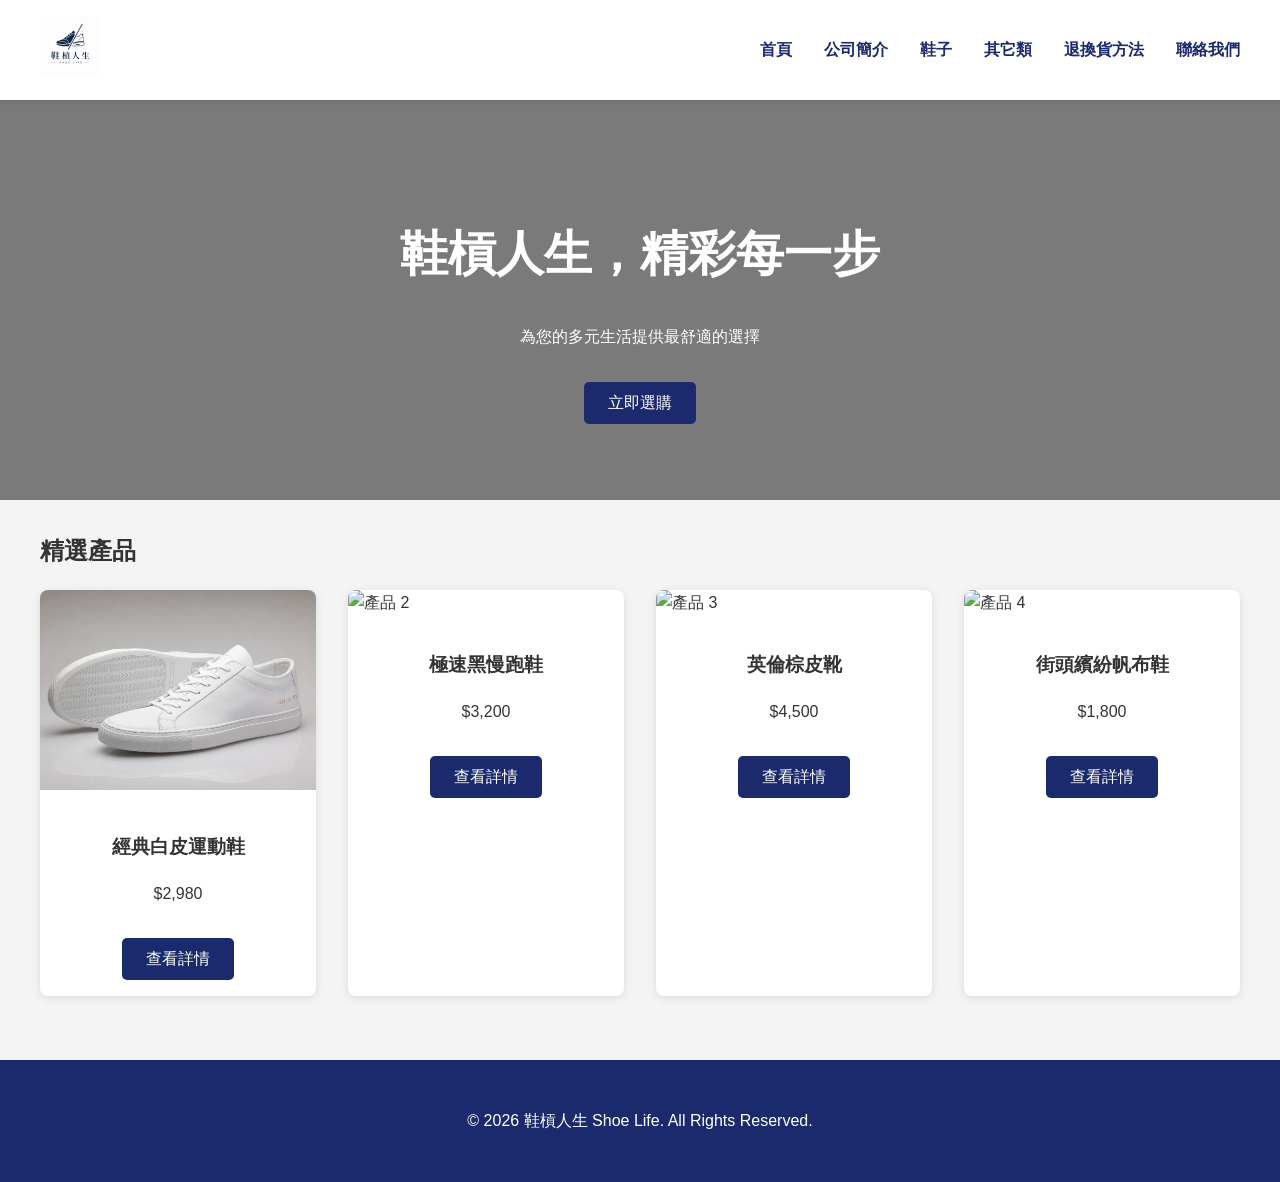
==== index.html @ 4fea04ea "Add files via upload" ====
<!DOCTYPE html>
<html lang="zh-TW">
<head>
    <meta charset="UTF-8">
    <meta name="viewport" content="width=device-width, initial-scale=1.0">
    <title>鞋槓人生 - 專業鞋品專賣</title>
    <link rel="stylesheet" href="assets/style.css">
</head>
<body>
    <header>
        <nav>
            <div class="logo">
                <a href="index.html"><img src="assets/images/logo.png" alt="鞋槓人生 Logo"></a>
            </div>
            <ul class="nav-links">
                <li><a href="index.html">首頁</a></li>
                <li><a href="about.html">公司簡介</a></li>
                <li><a href="shoes.html">鞋子</a></li>
                <li><a href="others.html">其它類</a></li>
                <li><a href="returns.html">退換貨方法</a></li>
                <li><a href="contact.html">聯絡我們</a></li>
            </ul>
        </nav>
    </header>

    <section class="hero">
        <h1>鞋槓人生，精彩每一步</h1>
        <p>為您的多元生活提供最舒適的選擇</p>
        <a href="shoes.html" class="btn">立即選購</a>
    </section>

    <main class="container">
        <h2>精選產品</h2>
        <div class="product-grid">
            <div class="product-card">
                <img src="assets/images/shoe1.png" alt="產品 1">
                <div class="product-info">
                    <h3>經典白皮運動鞋</h3>
                    <p>$2,980</p>
                    <a href="product1.html" class="btn">查看詳情</a>
                </div>
            </div>
            <div class="product-card">
                <img src="assets/images/shoe2.png" alt="產品 2">
                <div class="product-info">
                    <h3>極速黑慢跑鞋</h3>
                    <p>$3,200</p>
                    <a href="product2.html" class="btn">查看詳情</a>
                </div>
            </div>
            <div class="product-card">
                <img src="assets/images/shoe3.png" alt="產品 3">
                <div class="product-info">
                    <h3>英倫棕皮靴</h3>
                    <p>$4,500</p>
                    <a href="product3.html" class="btn">查看詳情</a>
                </div>
            </div>
            <div class="product-card">
                <img src="assets/images/shoe4.png" alt="產品 4">
                <div class="product-info">
                    <h3>街頭繽紛帆布鞋</h3>
                    <p>$1,800</p>
                    <a href="product4.html" class="btn">查看詳情</a>
                </div>
            </div>
        </div>
    </main>

    <footer class="footer">
        <p>&copy; 2026 鞋槓人生 Shoe Life. All Rights Reserved.</p>
    </footer>
</body>
</html>
---- assets/style.css ----
:root {
    --primary-color: #1a2a6c;
    --secondary-color: #b21f1f;
    --accent-color: #fdbb2d;
    --text-color: #333;
    --bg-color: #f4f4f4;
    --white: #ffffff;
}

body {
    font-family: 'Segoe UI', Tahoma, Geneva, Verdana, sans-serif;
    margin: 0;
    padding: 0;
    line-height: 1.6;
    color: var(--text-color);
    background-color: var(--bg-color);
}

header {
    background: var(--white);
    box-shadow: 0 2px 5px rgba(0,0,0,0.1);
    padding: 1rem 0;
    position: sticky;
    top: 0;
    z-index: 1000;
}

nav {
    display: flex;
    justify-content: space-between;
    align-items: center;
    max-width: 1200px;
    margin: 0 auto;
    padding: 0 2rem;
}

.logo img {
    height: 60px;
}

.nav-links {
    list-style: none;
    display: flex;
}

.nav-links li {
    margin-left: 2rem;
}

.nav-links a {
    text-decoration: none;
    color: var(--primary-color);
    font-weight: bold;
    transition: color 0.3s;
}

.nav-links a:hover {
    color: var(--secondary-color);
}

.container {
    max-width: 1200px;
    margin: 2rem auto;
    padding: 0 2rem;
}

.footer {
    background: var(--primary-color);
    color: var(--white);
    text-align: center;
    padding: 2rem 0;
    margin-top: 4rem;
}

.product-grid {
    display: grid;
    grid-template-columns: repeat(auto-fill, minmax(250px, 1fr));
    gap: 2rem;
}

.product-card {
    background: var(--white);
    border-radius: 8px;
    overflow: hidden;
    box-shadow: 0 2px 10px rgba(0,0,0,0.1);
    transition: transform 0.3s;
}

.product-card:hover {
    transform: translateY(-5px);
}

.product-card img {
    width: 100%;
    height: 200px;
    object-fit: cover;
}

.product-info {
    padding: 1rem;
    text-align: center;
}

.btn {
    display: inline-block;
    background: var(--primary-color);
    color: var(--white);
    padding: 0.5rem 1.5rem;
    text-decoration: none;
    border-radius: 5px;
    margin-top: 1rem;
}

.btn:hover {
    background: var(--secondary-color);
}

.hero {
    background: linear-gradient(rgba(0,0,0,0.5), rgba(0,0,0,0.5)), url('assets/images/shoe1.png');
    background-size: cover;
    background-position: center;
    height: 400px;
    display: flex;
    flex-direction: column;
    justify-content: center;
    align-items: center;
    color: var(--white);
    text-align: center;
}

.hero h1 {
    font-size: 3rem;
    margin-bottom: 1rem;
}
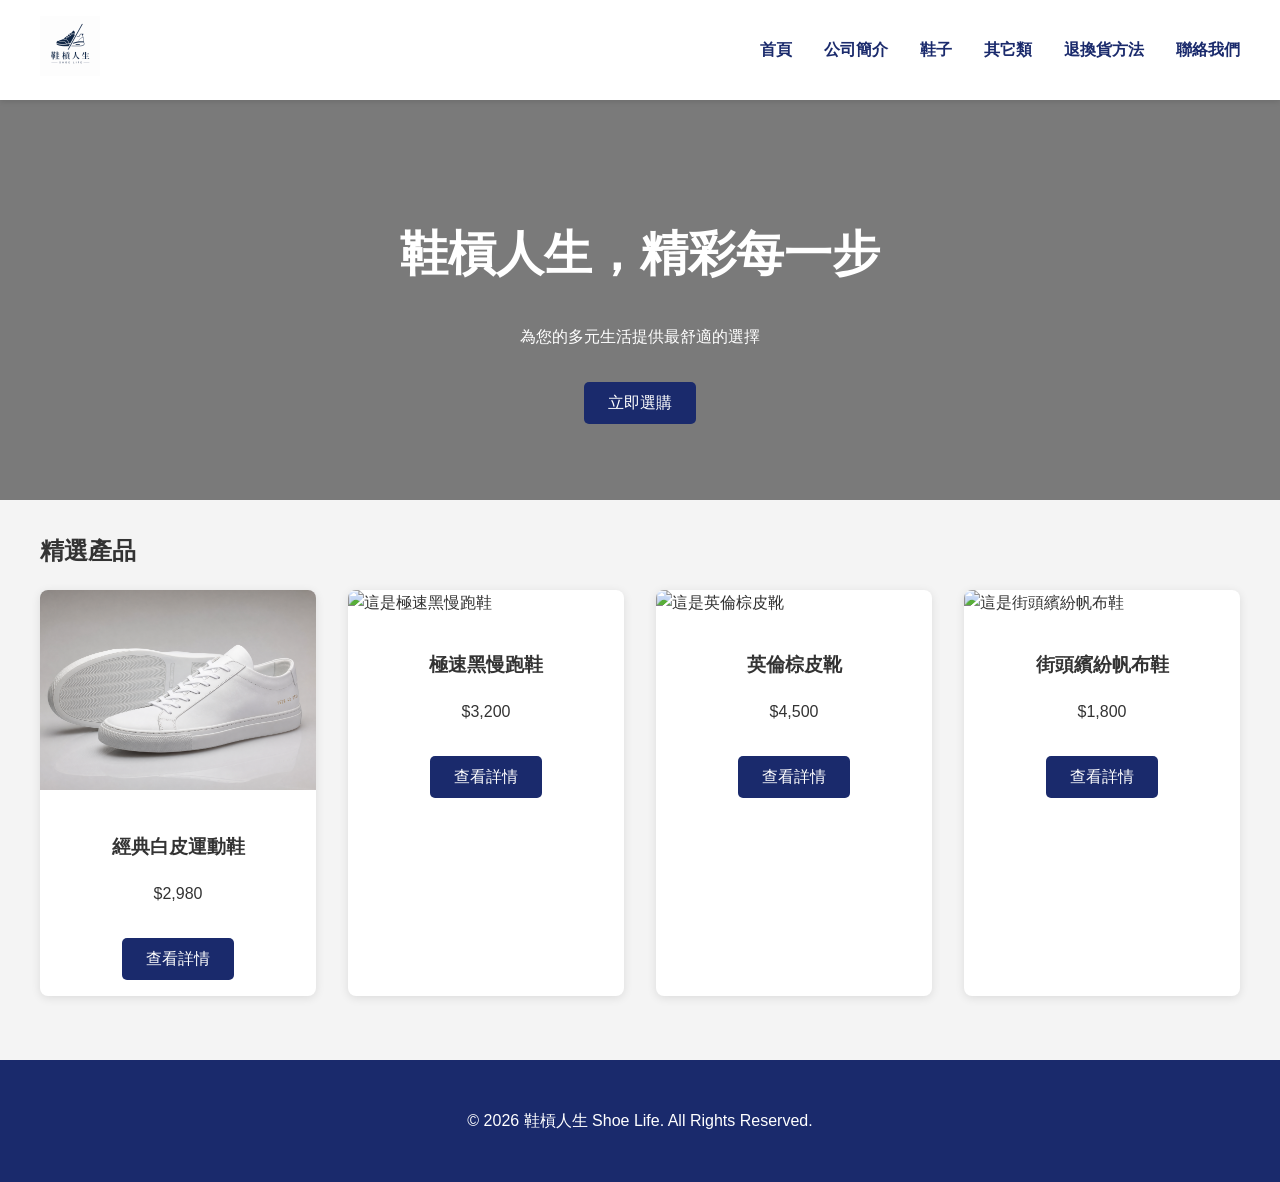
==== commit 267ed389: "Add files via upload" ====
--- a/index.html
+++ b/index.html
@@ -5,6 +5,7 @@
     <meta name="viewport" content="width=device-width, initial-scale=1.0">
     <title>鞋槓人生 - 專業鞋品專賣</title>
     <link rel="stylesheet" href="assets/style.css">
+    <meta name="google-site-verification" content="bBRGSwRDRdePdoj4eUiwgRGYZ3LFBWE26GhYnus1PWg" />
 </head>
 <body>
     <header>
@@ -33,7 +34,7 @@
         <h2>精選產品</h2>
         <div class="product-grid">
             <div class="product-card">
-                <img src="assets/images/shoe1.png" alt="產品 1">
+                <img src="assets/images/shoe1.png" alt="這是經典白皮運動鞋" title="這是經典白皮運動鞋">
                 <div class="product-info">
                     <h3>經典白皮運動鞋</h3>
                     <p>$2,980</p>
@@ -41,7 +42,7 @@
                 </div>
             </div>
             <div class="product-card">
-                <img src="assets/images/shoe2.png" alt="產品 2">
+                <img src="assets/images/shoe2.png" alt="這是極速黑慢跑鞋" title="這是極速黑慢跑鞋">
                 <div class="product-info">
                     <h3>極速黑慢跑鞋</h3>
                     <p>$3,200</p>
@@ -49,7 +50,7 @@
                 </div>
             </div>
             <div class="product-card">
-                <img src="assets/images/shoe3.png" alt="產品 3">
+                <img src="assets/images/shoe3.png" alt="這是英倫棕皮靴" title="這是英倫棕皮靴">
                 <div class="product-info">
                     <h3>英倫棕皮靴</h3>
                     <p>$4,500</p>
@@ -57,7 +58,7 @@
                 </div>
             </div>
             <div class="product-card">
-                <img src="assets/images/shoe4.png" alt="產品 4">
+                <img src="assets/images/shoe4.png" alt="這是街頭繽紛帆布鞋" title="這是街頭繽紛帆布鞋">
                 <div class="product-info">
                     <h3>街頭繽紛帆布鞋</h3>
                     <p>$1,800</p>
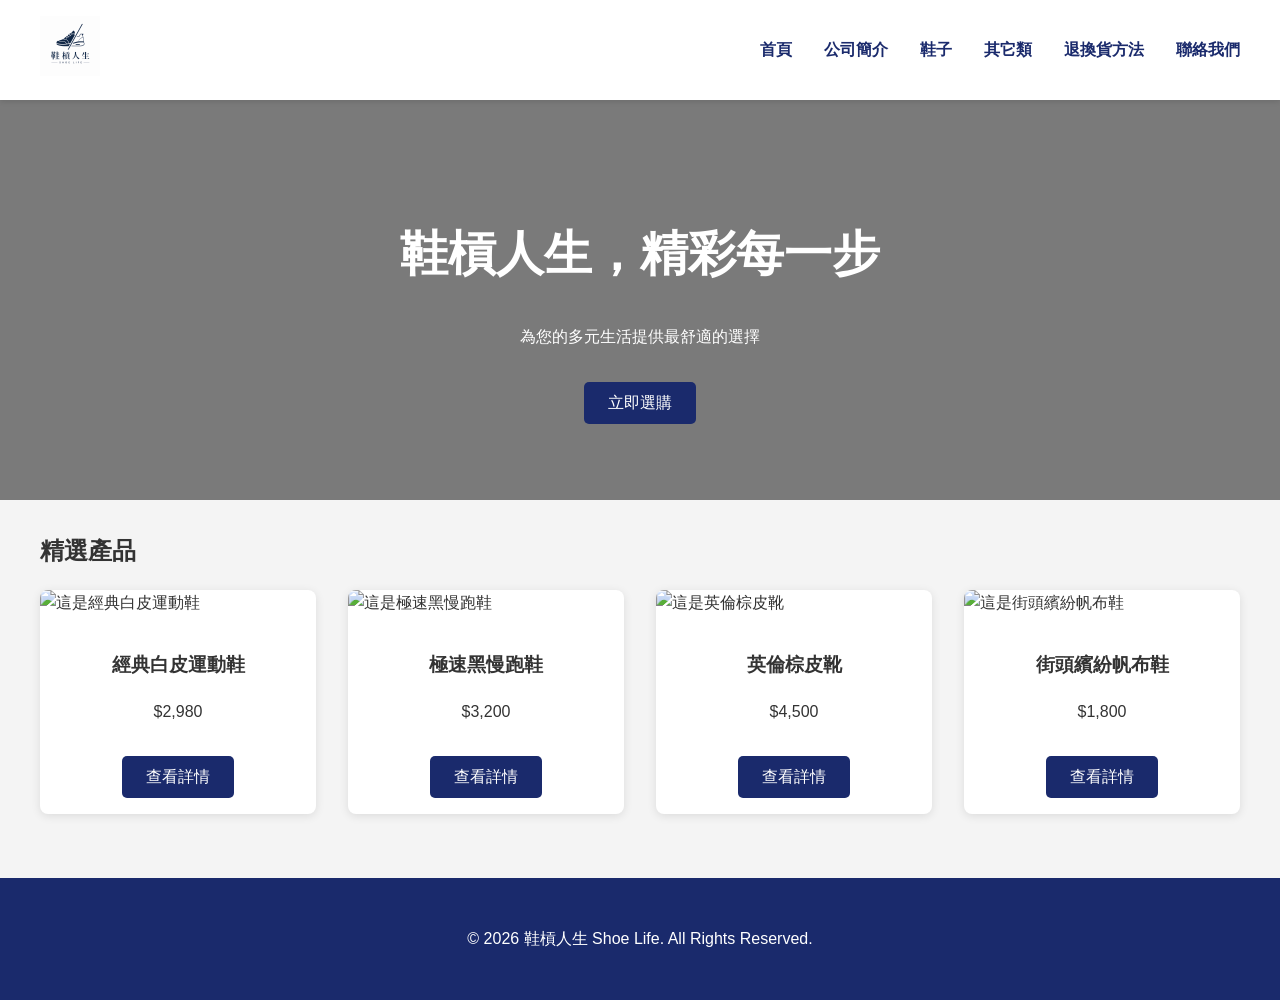
==== commit b61cd0c9: "Add files via upload" ====
--- a/index.html
+++ b/index.html
@@ -34,7 +34,7 @@
         <h2>精選產品</h2>
         <div class="product-grid">
             <div class="product-card">
-                <img src="assets/images/shoe1.png" alt="這是經典白皮運動鞋" title="這是經典白皮運動鞋">
+                <img src="assets/images/白皮運動鞋.png" alt="這是經典白皮運動鞋" title="這是經典白皮運動鞋">
                 <div class="product-info">
                     <h3>經典白皮運動鞋</h3>
                     <p>$2,980</p>
@@ -42,7 +42,7 @@
                 </div>
             </div>
             <div class="product-card">
-                <img src="assets/images/shoe2.png" alt="這是極速黑慢跑鞋" title="這是極速黑慢跑鞋">
+                <img src="assets/images/極速黑慢跑鞋.png" alt="這是極速黑慢跑鞋" title="這是極速黑慢跑鞋">
                 <div class="product-info">
                     <h3>極速黑慢跑鞋</h3>
                     <p>$3,200</p>
@@ -50,7 +50,7 @@
                 </div>
             </div>
             <div class="product-card">
-                <img src="assets/images/shoe3.png" alt="這是英倫棕皮靴" title="這是英倫棕皮靴">
+                <img src="assets/images/英倫棕皮靴.png" alt="這是英倫棕皮靴" title="這是英倫棕皮靴">
                 <div class="product-info">
                     <h3>英倫棕皮靴</h3>
                     <p>$4,500</p>
@@ -58,7 +58,7 @@
                 </div>
             </div>
             <div class="product-card">
-                <img src="assets/images/shoe4.png" alt="這是街頭繽紛帆布鞋" title="這是街頭繽紛帆布鞋">
+                <img src="assets/images/街頭繽紛帆布鞋.png" alt="這是街頭繽紛帆布鞋" title="這是街頭繽紛帆布鞋">
                 <div class="product-info">
                     <h3>街頭繽紛帆布鞋</h3>
                     <p>$1,800</p>
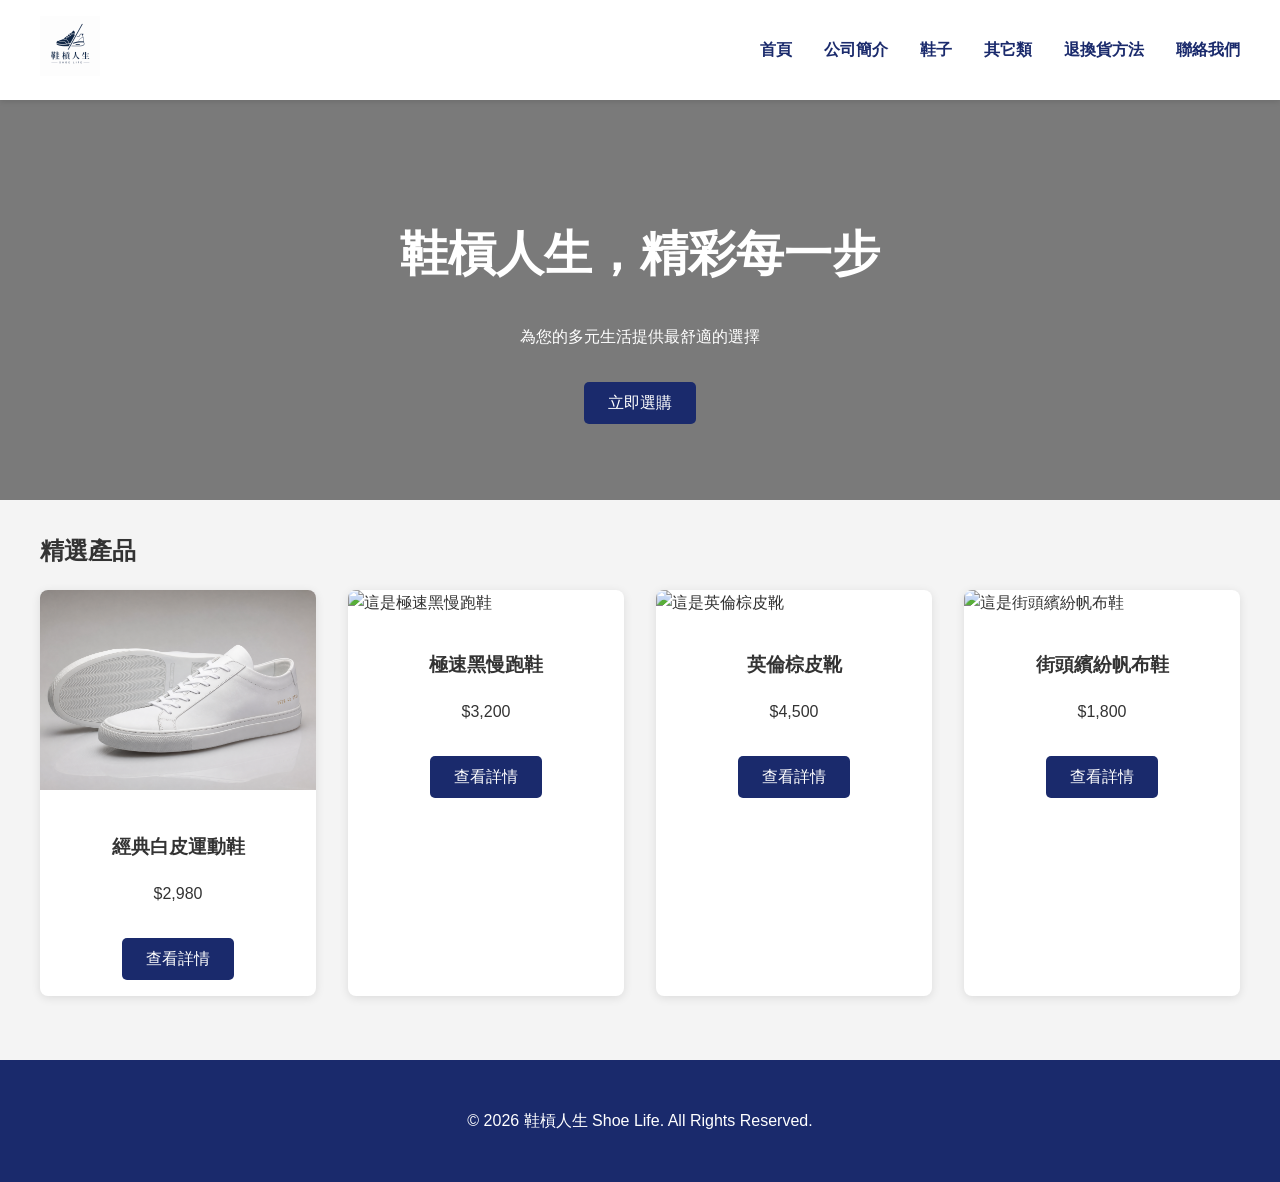
==== commit a1e29fd4: "Add files via upload" ====
--- a/index.html
+++ b/index.html
@@ -4,8 +4,11 @@
     <meta charset="UTF-8">
     <meta name="viewport" content="width=device-width, initial-scale=1.0">
     <title>鞋槓人生 - 專業鞋品專賣</title>
+    <meta name="description" content="販售專業鞋品，不管是休閒類，或是功能類，專業類，都能滿足您的需求!">
+    <meta name="keywords" content="鞋子,休閒鞋,運動鞋,高跟鞋">
     <link rel="stylesheet" href="assets/style.css">
     <meta name="google-site-verification" content="bBRGSwRDRdePdoj4eUiwgRGYZ3LFBWE26GhYnus1PWg" />
+    
 </head>
 <body>
     <header>
@@ -34,7 +37,7 @@
         <h2>精選產品</h2>
         <div class="product-grid">
             <div class="product-card">
-                <img src="assets/images/白皮運動鞋.png" alt="這是經典白皮運動鞋" title="這是經典白皮運動鞋">
+                <img src="assets/images/鞋槓人生專業鞋品專賣-白皮運動鞋.png" alt="這是經典白皮運動鞋" title="這是經典白皮運動鞋">
                 <div class="product-info">
                     <h3>經典白皮運動鞋</h3>
                     <p>$2,980</p>
@@ -42,7 +45,7 @@
                 </div>
             </div>
             <div class="product-card">
-                <img src="assets/images/極速黑慢跑鞋.png" alt="這是極速黑慢跑鞋" title="這是極速黑慢跑鞋">
+                <img src="assets/images/鞋槓人生專業鞋品專賣-極速黑慢跑鞋.png" alt="這是極速黑慢跑鞋" title="這是極速黑慢跑鞋">
                 <div class="product-info">
                     <h3>極速黑慢跑鞋</h3>
                     <p>$3,200</p>
@@ -50,7 +53,7 @@
                 </div>
             </div>
             <div class="product-card">
-                <img src="assets/images/英倫棕皮靴.png" alt="這是英倫棕皮靴" title="這是英倫棕皮靴">
+                <img src="assets/images/鞋槓人生專業鞋品專賣-英倫棕皮靴.png" alt="這是英倫棕皮靴" title="這是英倫棕皮靴">
                 <div class="product-info">
                     <h3>英倫棕皮靴</h3>
                     <p>$4,500</p>
@@ -58,7 +61,7 @@
                 </div>
             </div>
             <div class="product-card">
-                <img src="assets/images/街頭繽紛帆布鞋.png" alt="這是街頭繽紛帆布鞋" title="這是街頭繽紛帆布鞋">
+                <img src="assets/images/鞋槓人生專業鞋品專賣-街頭繽紛帆布鞋.png" alt="這是街頭繽紛帆布鞋" title="這是街頭繽紛帆布鞋">
                 <div class="product-info">
                     <h3>街頭繽紛帆布鞋</h3>
                     <p>$1,800</p>
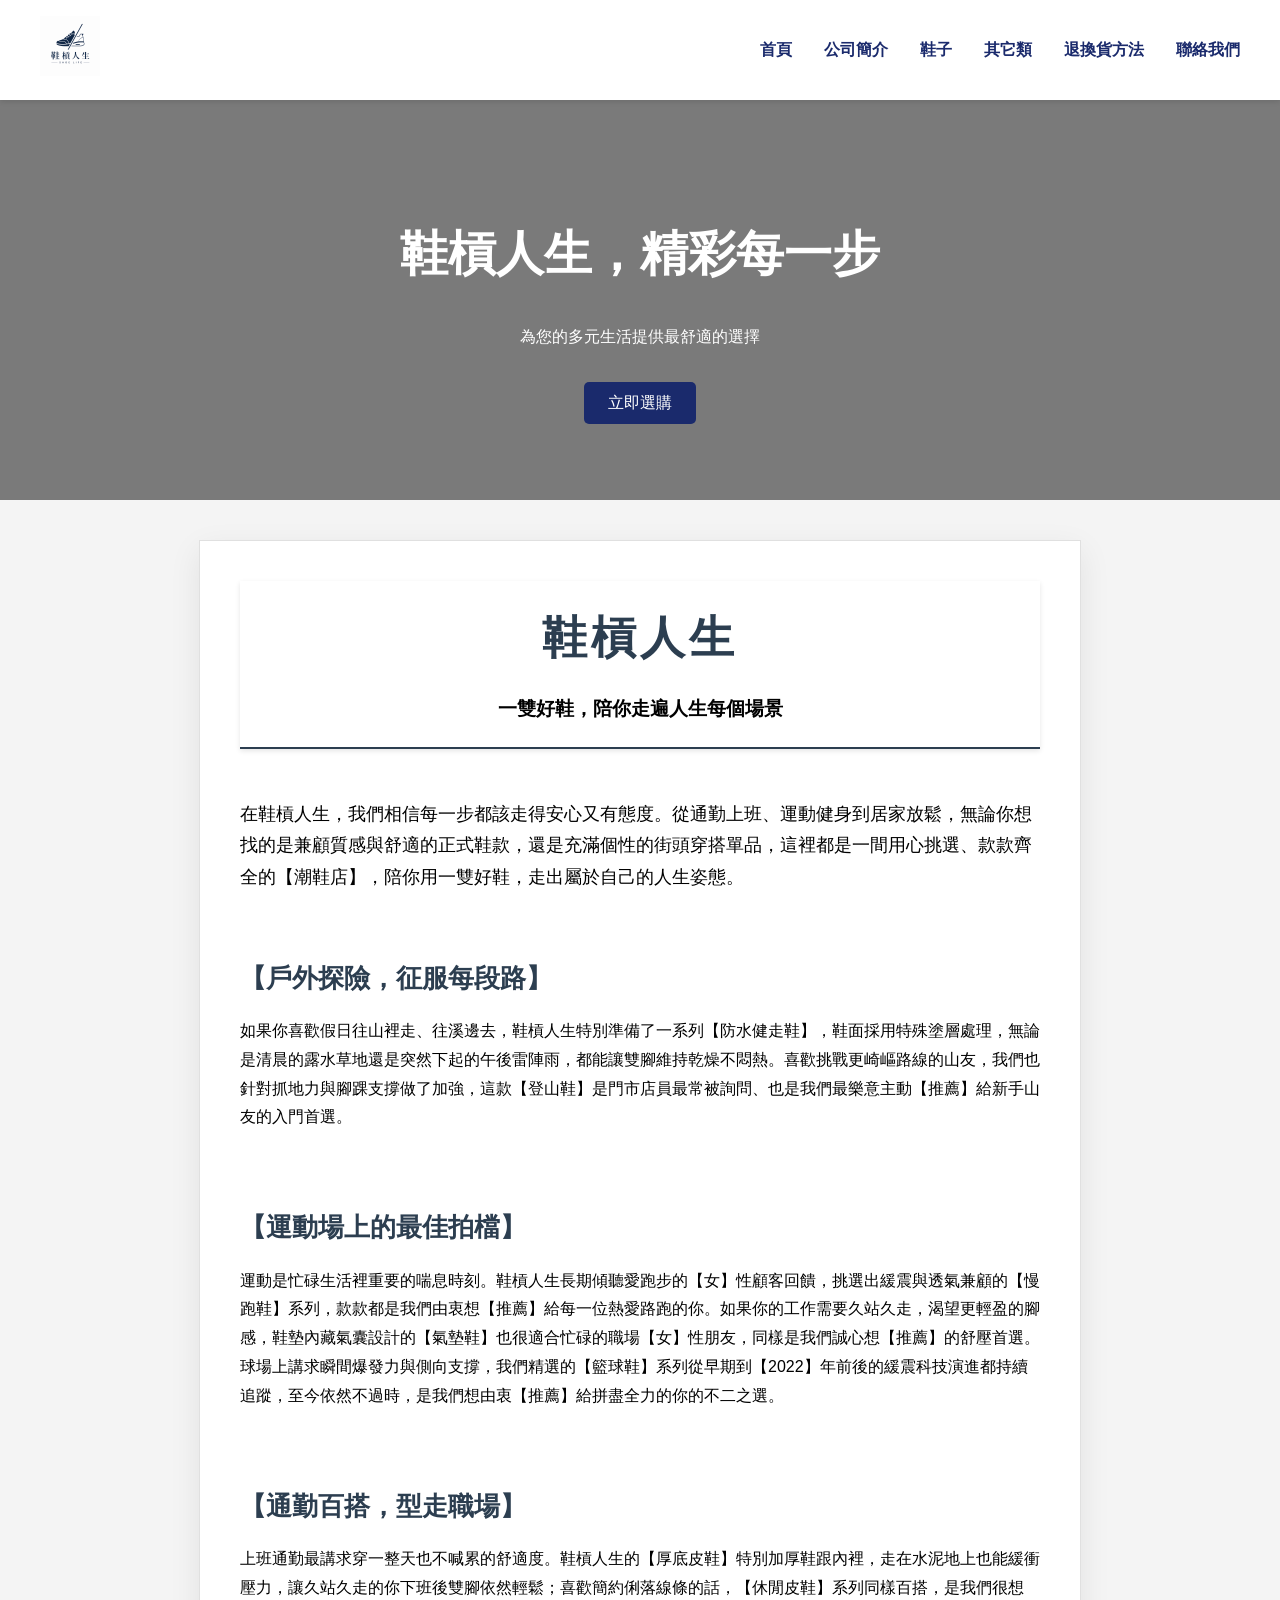
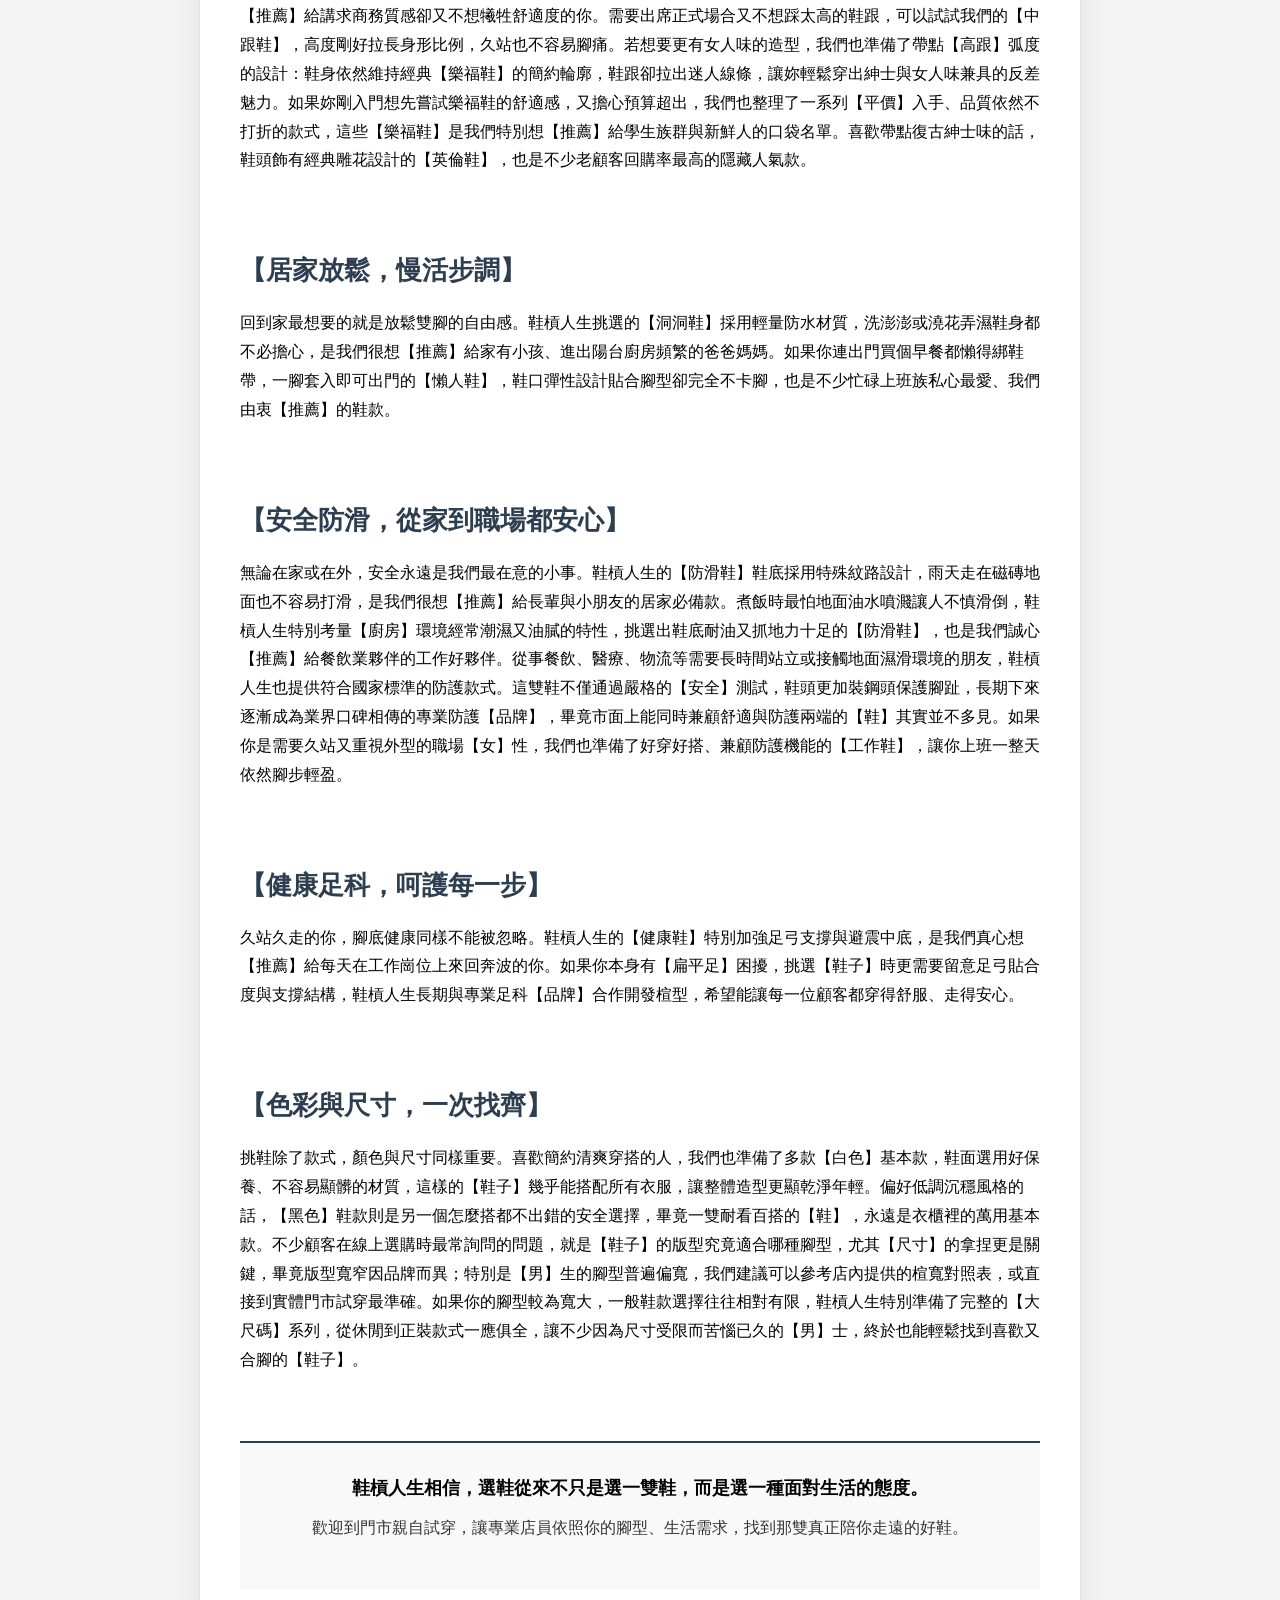
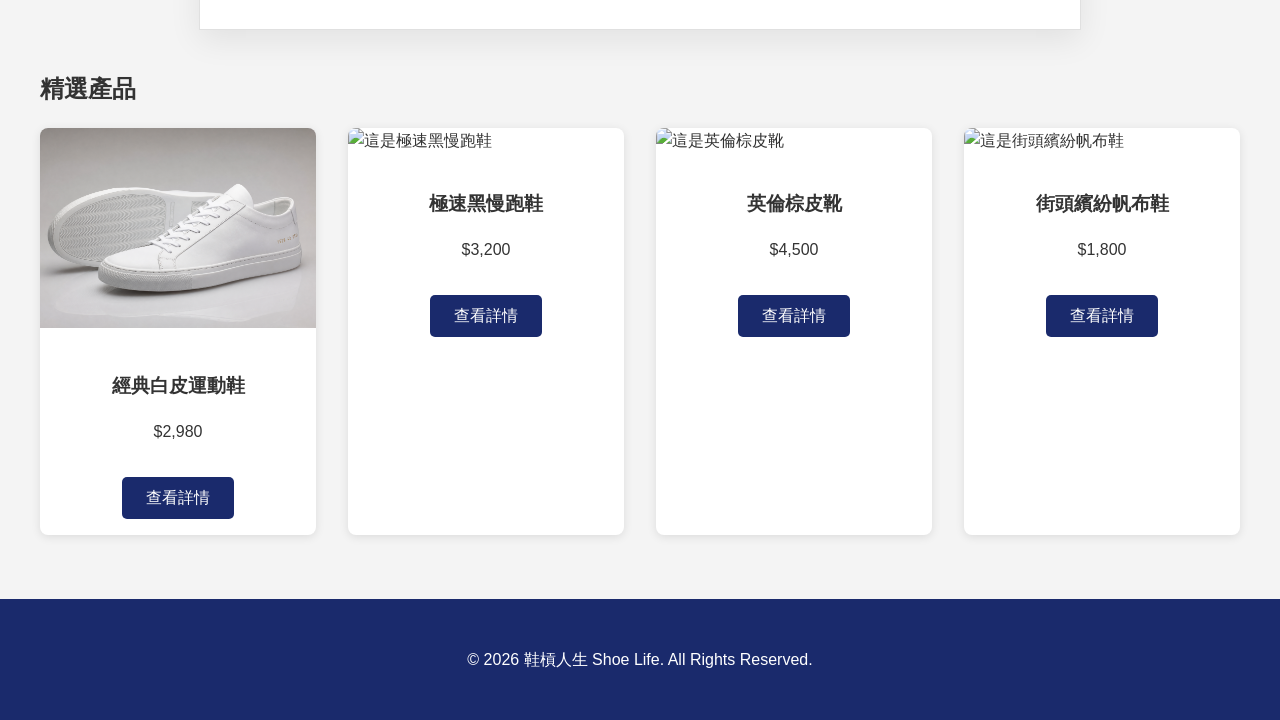
==== commit 9cf822b8: "Add files via upload" ====
--- a/index.html
+++ b/index.html
@@ -5,7 +5,7 @@
     <meta name="viewport" content="width=device-width, initial-scale=1.0">
     <title>鞋槓人生 - 專業鞋品專賣</title>
     <meta name="description" content="販售專業鞋品，不管是休閒類，或是功能類，專業類，都能滿足您的需求!">
-    <meta name="keywords" content="鞋子,休閒鞋,運動鞋,高跟鞋">
+    <meta name="keywords" content="鞋槓人生鞋品專賣店,鞋子,休閒鞋,運動鞋,高跟鞋">
     <link rel="stylesheet" href="assets/style.css">
     <meta name="google-site-verification" content="bBRGSwRDRdePdoj4eUiwgRGYZ3LFBWE26GhYnus1PWg" />
     
@@ -32,7 +32,61 @@
         <p>為您的多元生活提供最舒適的選擇</p>
         <a href="shoes.html" class="btn">立即選購</a>
     </section>
+<div style="font-family: 'PingFang TC', 'Microsoft JhengHei', sans-serif; line-height: 1.8; color: #222; max-width: 800px; margin: 40px auto; padding: 40px; background-color: #ffffff; border: 1px solid #e0e0e0; box-shadow: 0 10px 30px rgba(0,0,0,0.08);">
+    
+    <!-- 標題區塊：調整為深藍色 -->
+    <header style="text-align: center; margin-bottom: 50px; padding-bottom: 20px; border-bottom: 2px solid #2c3e50;">
+        <h1 style="font-size: 2.8em; margin: 0; letter-spacing: 4px; color: #2c3e50; text-transform: uppercase;">鞋槓人生</h1>
+        <p style="font-size: 1.2em; font-weight: bold; margin: 15px 0 0 0; color: #000;">一雙好鞋，陪你走遍人生每個場景</p>
+    </header>
 
+    <p style="font-size: 1.1em; margin-bottom: 40px; color: #000;">在鞋槓人生，我們相信每一步都該走得安心又有態度。從通勤上班、運動健身到居家放鬆，無論你想找的是兼顧質感與舒適的正式鞋款，還是充滿個性的街頭穿搭單品，這裡都是一間用心挑選、款款齊全的【潮鞋店】，陪你用一雙好鞋，走出屬於自己的人生姿態。</p>
+
+    <!-- 內容區塊 -->
+    <div style="display: grid; gap: 35px;">
+        
+        <div>
+            <h2 style="font-size: 1.6em; color: #2c3e50; margin-bottom: 15px;">【戶外探險，征服每段路】</h2>
+            <p style="color: #000;">如果你喜歡假日往山裡走、往溪邊去，鞋槓人生特別準備了一系列【防水健走鞋】，鞋面採用特殊塗層處理，無論是清晨的露水草地還是突然下起的午後雷陣雨，都能讓雙腳維持乾燥不悶熱。喜歡挑戰更崎嶇路線的山友，我們也針對抓地力與腳踝支撐做了加強，這款【登山鞋】是門市店員最常被詢問、也是我們最樂意主動【推薦】給新手山友的入門首選。</p>
+        </div>
+
+        <div>
+            <h2 style="font-size: 1.6em; color: #2c3e50; margin-bottom: 15px;">【運動場上的最佳拍檔】</h2>
+            <p style="color: #000;">運動是忙碌生活裡重要的喘息時刻。鞋槓人生長期傾聽愛跑步的【女】性顧客回饋，挑選出緩震與透氣兼顧的【慢跑鞋】系列，款款都是我們由衷想【推薦】給每一位熱愛路跑的你。如果你的工作需要久站久走，渴望更輕盈的腳感，鞋墊內藏氣囊設計的【氣墊鞋】也很適合忙碌的職場【女】性朋友，同樣是我們誠心想【推薦】的舒壓首選。球場上講求瞬間爆發力與側向支撐，我們精選的【籃球鞋】系列從早期到【2022】年前後的緩震科技演進都持續追蹤，至今依然不過時，是我們想由衷【推薦】給拼盡全力的你的不二之選。</p>
+        </div>
+
+        <div>
+            <h2 style="font-size: 1.6em; color: #2c3e50; margin-bottom: 15px;">【通勤百搭，型走職場】</h2>
+            <p style="color: #000;">上班通勤最講求穿一整天也不喊累的舒適度。鞋槓人生的【厚底皮鞋】特別加厚鞋跟內裡，走在水泥地上也能緩衝壓力，讓久站久走的你下班後雙腳依然輕鬆；喜歡簡約俐落線條的話，【休閒皮鞋】系列同樣百搭，是我們很想【推薦】給講求商務質感卻又不想犧牲舒適度的你。需要出席正式場合又不想踩太高的鞋跟，可以試試我們的【中跟鞋】，高度剛好拉長身形比例，久站也不容易腳痛。若想要更有女人味的造型，我們也準備了帶點【高跟】弧度的設計：鞋身依然維持經典【樂福鞋】的簡約輪廓，鞋跟卻拉出迷人線條，讓妳輕鬆穿出紳士與女人味兼具的反差魅力。如果妳剛入門想先嘗試樂福鞋的舒適感，又擔心預算超出，我們也整理了一系列【平價】入手、品質依然不打折的款式，這些【樂福鞋】是我們特別想【推薦】給學生族群與新鮮人的口袋名單。喜歡帶點復古紳士味的話，鞋頭飾有經典雕花設計的【英倫鞋】，也是不少老顧客回購率最高的隱藏人氣款。</p>
+        </div>
+
+        <div>
+            <h2 style="font-size: 1.6em; color: #2c3e50; margin-bottom: 15px;">【居家放鬆，慢活步調】</h2>
+            <p style="color: #000;">回到家最想要的就是放鬆雙腳的自由感。鞋槓人生挑選的【洞洞鞋】採用輕量防水材質，洗澎澎或澆花弄濕鞋身都不必擔心，是我們很想【推薦】給家有小孩、進出陽台廚房頻繁的爸爸媽媽。如果你連出門買個早餐都懶得綁鞋帶，一腳套入即可出門的【懶人鞋】，鞋口彈性設計貼合腳型卻完全不卡腳，也是不少忙碌上班族私心最愛、我們由衷【推薦】的鞋款。</p>
+        </div>
+
+        <div>
+            <h2 style="font-size: 1.6em; color: #2c3e50; margin-bottom: 15px;">【安全防滑，從家到職場都安心】</h2>
+            <p style="color: #000;">無論在家或在外，安全永遠是我們最在意的小事。鞋槓人生的【防滑鞋】鞋底採用特殊紋路設計，雨天走在磁磚地面也不容易打滑，是我們很想【推薦】給長輩與小朋友的居家必備款。煮飯時最怕地面油水噴濺讓人不慎滑倒，鞋槓人生特別考量【廚房】環境經常潮濕又油膩的特性，挑選出鞋底耐油又抓地力十足的【防滑鞋】，也是我們誠心【推薦】給餐飲業夥伴的工作好夥伴。從事餐飲、醫療、物流等需要長時間站立或接觸地面濕滑環境的朋友，鞋槓人生也提供符合國家標準的防護款式。這雙鞋不僅通過嚴格的【安全】測試，鞋頭更加裝鋼頭保護腳趾，長期下來逐漸成為業界口碑相傳的專業防護【品牌】，畢竟市面上能同時兼顧舒適與防護兩端的【鞋】其實並不多見。如果你是需要久站又重視外型的職場【女】性，我們也準備了好穿好搭、兼顧防護機能的【工作鞋】，讓你上班一整天依然腳步輕盈。</p>
+        </div>
+
+        <div>
+            <h2 style="font-size: 1.6em; color: #2c3e50; margin-bottom: 15px;">【健康足科，呵護每一步】</h2>
+            <p style="color: #000;">久站久走的你，腳底健康同樣不能被忽略。鞋槓人生的【健康鞋】特別加強足弓支撐與避震中底，是我們真心想【推薦】給每天在工作崗位上來回奔波的你。如果你本身有【扁平足】困擾，挑選【鞋子】時更需要留意足弓貼合度與支撐結構，鞋槓人生長期與專業足科【品牌】合作開發楦型，希望能讓每一位顧客都穿得舒服、走得安心。</p>
+        </div>
+
+        <div>
+            <h2 style="font-size: 1.6em; color: #2c3e50; margin-bottom: 15px;">【色彩與尺寸，一次找齊】</h2>
+            <p style="color: #000;">挑鞋除了款式，顏色與尺寸同樣重要。喜歡簡約清爽穿搭的人，我們也準備了多款【白色】基本款，鞋面選用好保養、不容易顯髒的材質，這樣的【鞋子】幾乎能搭配所有衣服，讓整體造型更顯乾淨年輕。偏好低調沉穩風格的話，【黑色】鞋款則是另一個怎麼搭都不出錯的安全選擇，畢竟一雙耐看百搭的【鞋】，永遠是衣櫃裡的萬用基本款。不少顧客在線上選購時最常詢問的問題，就是【鞋子】的版型究竟適合哪種腳型，尤其【尺寸】的拿捏更是關鍵，畢竟版型寬窄因品牌而異；特別是【男】生的腳型普遍偏寬，我們建議可以參考店內提供的楦寬對照表，或直接到實體門市試穿最準確。如果你的腳型較為寬大，一般鞋款選擇往往相對有限，鞋槓人生特別準備了完整的【大尺碼】系列，從休閒到正裝款式一應俱全，讓不少因為尺寸受限而苦惱已久的【男】士，終於也能輕鬆找到喜歡又合腳的【鞋子】。</p>
+        </div>
+    </div>
+
+    <!-- 頁尾結尾 -->
+    <footer style="margin-top: 50px; padding: 30px; border-top: 2px solid #2c3e50; text-align: center; background-color: #f9f9f9;">
+        <p style="font-size: 1.1em; color: #000; font-weight: bold; margin: 0;">鞋槓人生相信，選鞋從來不只是選一雙鞋，而是選一種面對生活的態度。</p>
+        <p style="font-size: 1em; color: #333; margin-top: 10px;">歡迎到門市親自試穿，讓專業店員依照你的腳型、生活需求，找到那雙真正陪你走遠的好鞋。</p>
+    </footer>
+</div>
     <main class="container">
         <h2>精選產品</h2>
         <div class="product-grid">
